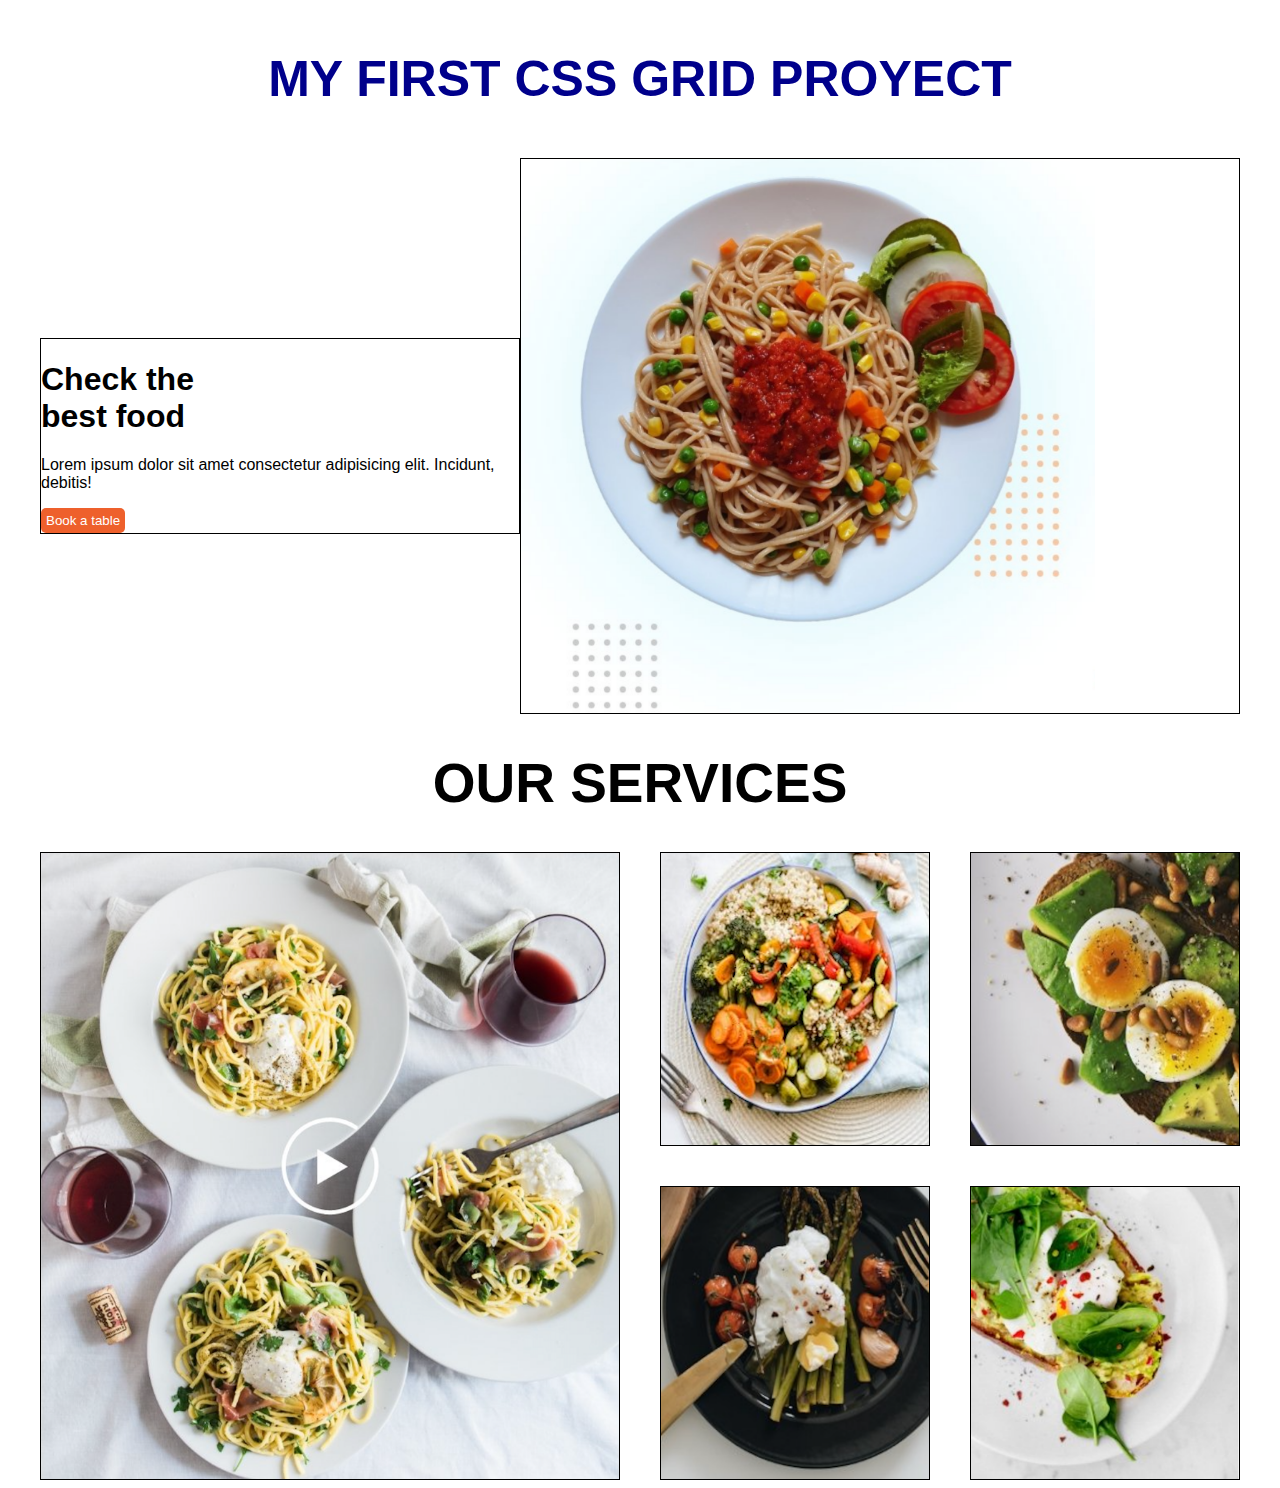
==== proyecto.html @ d35983df "agregando el primer proyecto CSS GRID" ====
<!DOCTYPE html5>
<html lang="en">
<head>
    <meta charset="UTF-8">
    <meta http-equiv="X-UA-Compatible" content="IE=edge">
    <meta name="viewport" content="width=device-width, initial-scale=1.0">
    <link rel="stylesheet" href="./proyecto.css">
    <title>CSS GRID PROJECT</title>
</head>
<body>
    <h1 class="title">MY FIRST CSS GRID PROYECT</h1>
    <main>
        <div class="hero">
            <div class="item-hero check">
                <h1>Check the <br> best food</h1>
                <p>Lorem ipsum dolor sit amet consectetur adipisicing elit. Incidunt, debitis!</p>
                <button>Book a table</button>
            </div> 
            <div class="item-hero"><img src="./img/hero.png" alt="plato-de-pasta"></div>
        </div>
        <div>
            <h1 class="services">OUR SERVICES</h1>
        </div>

        <div class="our-services">
            <div class="item-hero video">
                <img src="./img/video.png" alt="">
            </div> 
            <div class="item-hero"><img src="./img/dish1.png" alt="plato-de-pasta"></div>
            <div class="item-hero"><img src="./img/dish2.png" alt="plato-de-pasta"></div>
            <div class="item-hero"><img src="./img/dish3.png" alt="plato-de-pasta"></div>
            <div class="item-hero"><img src="./img/dish4.png" alt="plato-de-pasta"></div>
        </div>
    </main>
</body>
</html>
---- proyecto.css ----
* {
    font-family: -apple-system, BlinkMacSystemFont, 'Segoe UI', Roboto, Oxygen, Ubuntu, Cantarell, 'Open Sans', 'Helvetica Neue', sans-serif;
}

main {
    max-width: 1200px;
    margin: 0 auto;
}

.hero {
    display: grid;
    grid-template-columns: 2fr 3fr;
    place-content: center;
}

.item-hero {
    border: 1px solid black;
}

.hero img {
    object-fit: contain;
    width: 80%;
}

.check {
    align-self: center;
}

.services {
    text-align: center;
    font-size: 55px;
}

.hero button {
    padding: 5px;
    border: none;
    background-color: rgb(238, 96, 44);
    color: white;
    border-radius: 5px;
}

.our-services {
    display: grid;
    grid-template-columns: repeat(4, 1fr);
    grid-template-rows: repeat(2, 1fr);
    gap: 40px;
    grid-template-areas: 
    "video video dish1 dish2" 
    "video video dish3 dish4";
}

.title {
    text-align: center;
    margin: 50px;
    font-size: 50px;
    color: darkblue;
}

.our-services img {     
    width: 100%;
    height: 100%;
}

.our-services .video {
    grid-area: video;
}
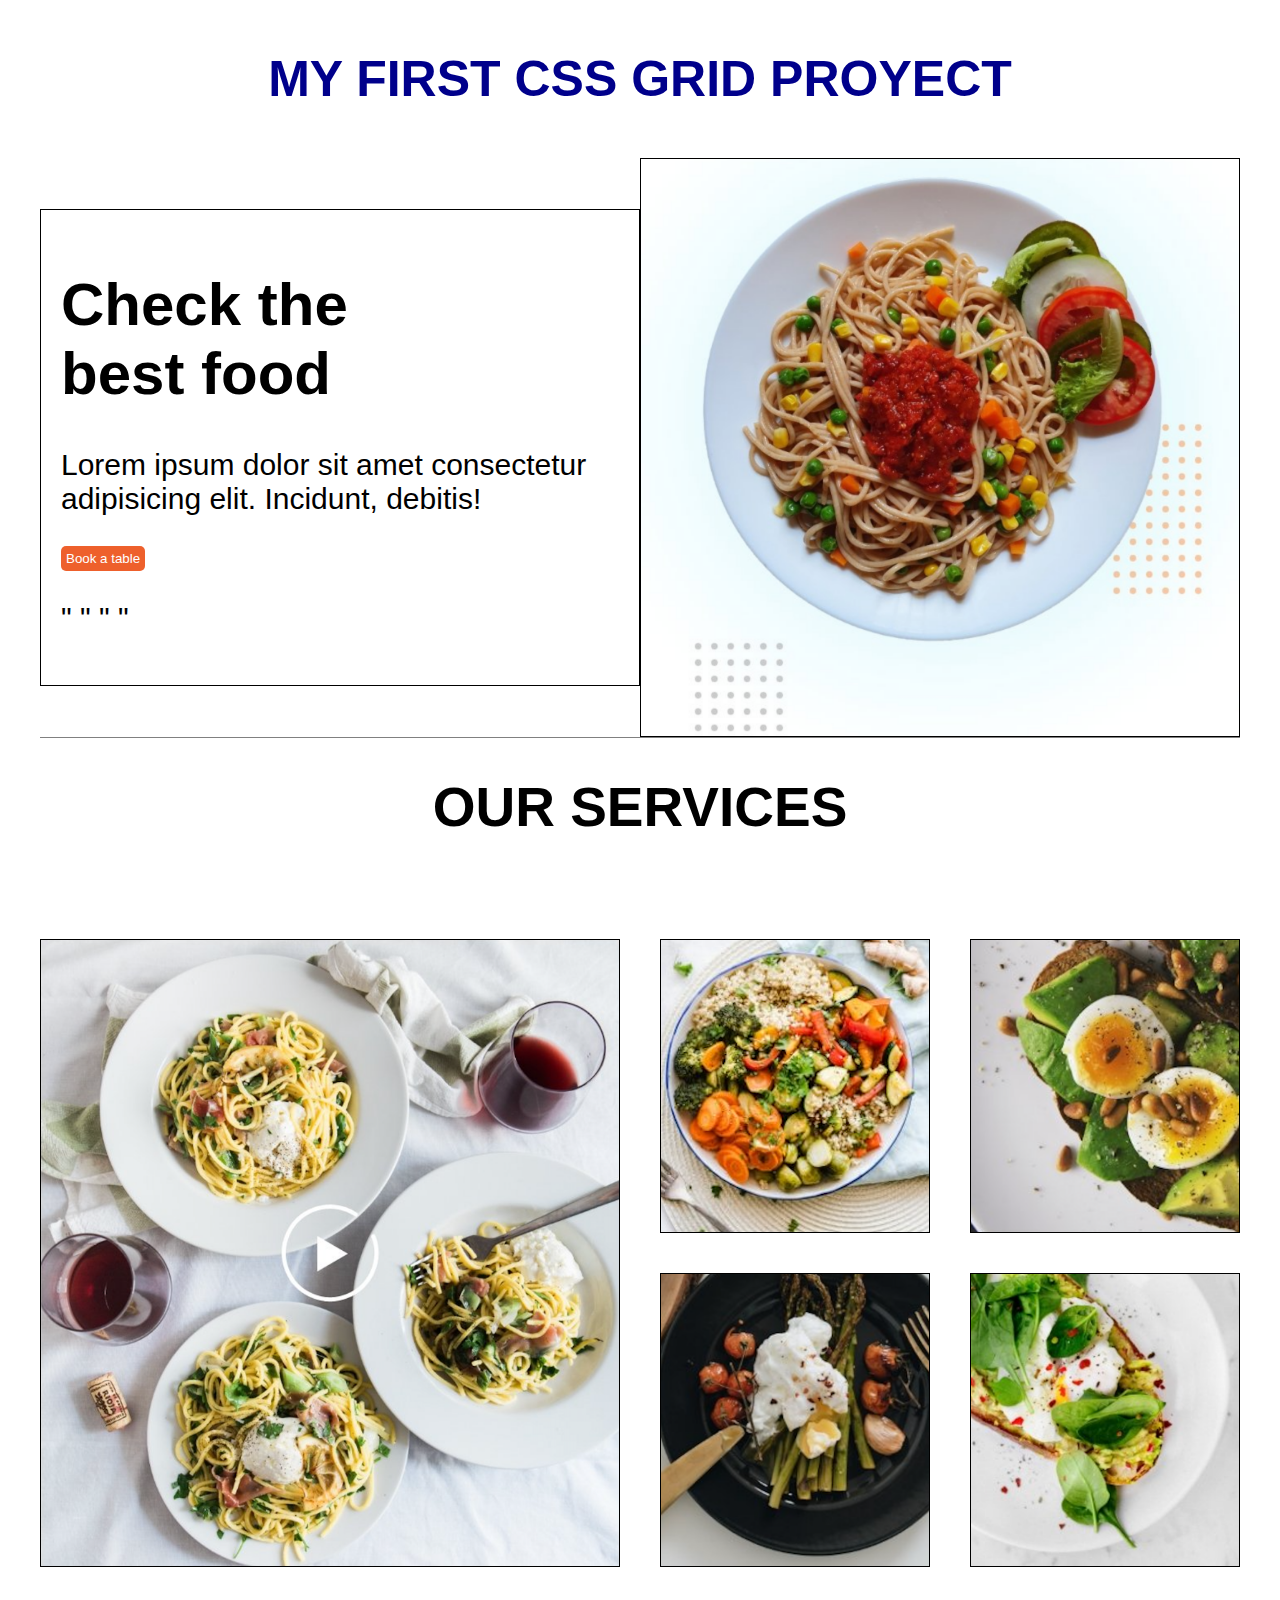
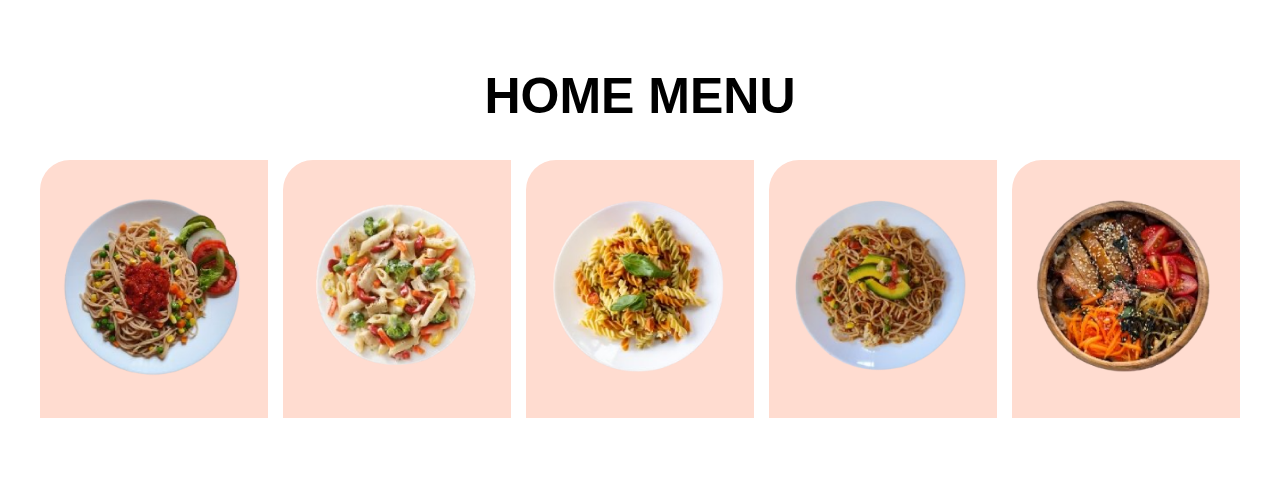
==== commit 7e449f1a: "termiando el proyecto final sin responsive" ====
--- a/proyecto.html
+++ b/proyecto.html
@@ -14,7 +14,8 @@
             <div class="item-hero check">
                 <h1>Check the <br> best food</h1>
                 <p>Lorem ipsum dolor sit amet consectetur adipisicing elit. Incidunt, debitis!</p>
-                <button>Book a table</button>
+                <button>Book a table</button> <br>
+                <p>" " " "</p>
             </div> 
             <div class="item-hero"><img src="./img/hero.png" alt="plato-de-pasta"></div>
         </div>
@@ -31,6 +32,19 @@
             <div class="item-hero"><img src="./img/dish3.png" alt="plato-de-pasta"></div>
             <div class="item-hero"><img src="./img/dish4.png" alt="plato-de-pasta"></div>
         </div>
+
+        <div>
+            <h1 class="menu">HOME MENU</h1>
+        </div>
+
+        <div class="home-menu">
+            <div class="home-item"><img src="./img/plate1.png" alt=""></div>
+            <div class="home-item"><img src="./img/plate2.png" alt=""></div>
+            <div class="home-item"><img src="./img/plate3.png" alt=""></div>
+            <div class="home-item"><img src="./img/plate4.png" alt=""></div>
+            <div class="home-item"><img src="./img/plate5.png" alt=""></div>
+        </div>
+
     </main>
 </body>
 </html>--- a/proyecto.css
+++ b/proyecto.css
@@ -9,8 +9,9 @@
 
 .hero {
     display: grid;
-    grid-template-columns: 2fr 3fr;
+    grid-template-columns: repeat(2, minmax(250px, 600px));
     place-content: center;
+    border-bottom: 1px solid gray;
 }
 
 .item-hero {
@@ -19,11 +20,13 @@
 
 .hero img {
     object-fit: contain;
-    width: 80%;
+    width: 100%;
 }
 
 .check {
     align-self: center;
+    font-size: 30px;
+    padding: 20px;
 }
 
 .services {
@@ -40,8 +43,9 @@
 }
 
 .our-services {
+    margin: 100px 0px;
     display: grid;
-    grid-template-columns: repeat(4, 1fr);
+    grid-template-columns: repeat(4, minmax(100px, 300px));
     grid-template-rows: repeat(2, 1fr);
     gap: 40px;
     grid-template-areas: 
@@ -59,8 +63,35 @@
 .our-services img {     
     width: 100%;
     height: 100%;
+    object-fit: cover;
 }
 
 .our-services .video {
     grid-area: video;
+}
+
+.menu {
+    text-align: center;
+    font-size: 50px;
+    margin: 50px 0px;
+}
+
+.home-menu {
+    display: grid;
+    grid-template-columns: repeat(5, minmax(100px, 300px));
+    gap: 15px;
+    margin-bottom: 100px;
+}
+
+.home-menu img {
+    width: 100%;
+    height: 100%;
+    object-fit: contain;
+}
+
+.home-item {
+    padding: 15px;
+    background-color: rgb(255, 220, 208);
+    place-self: center;
+    border-top-left-radius: 30px;
 }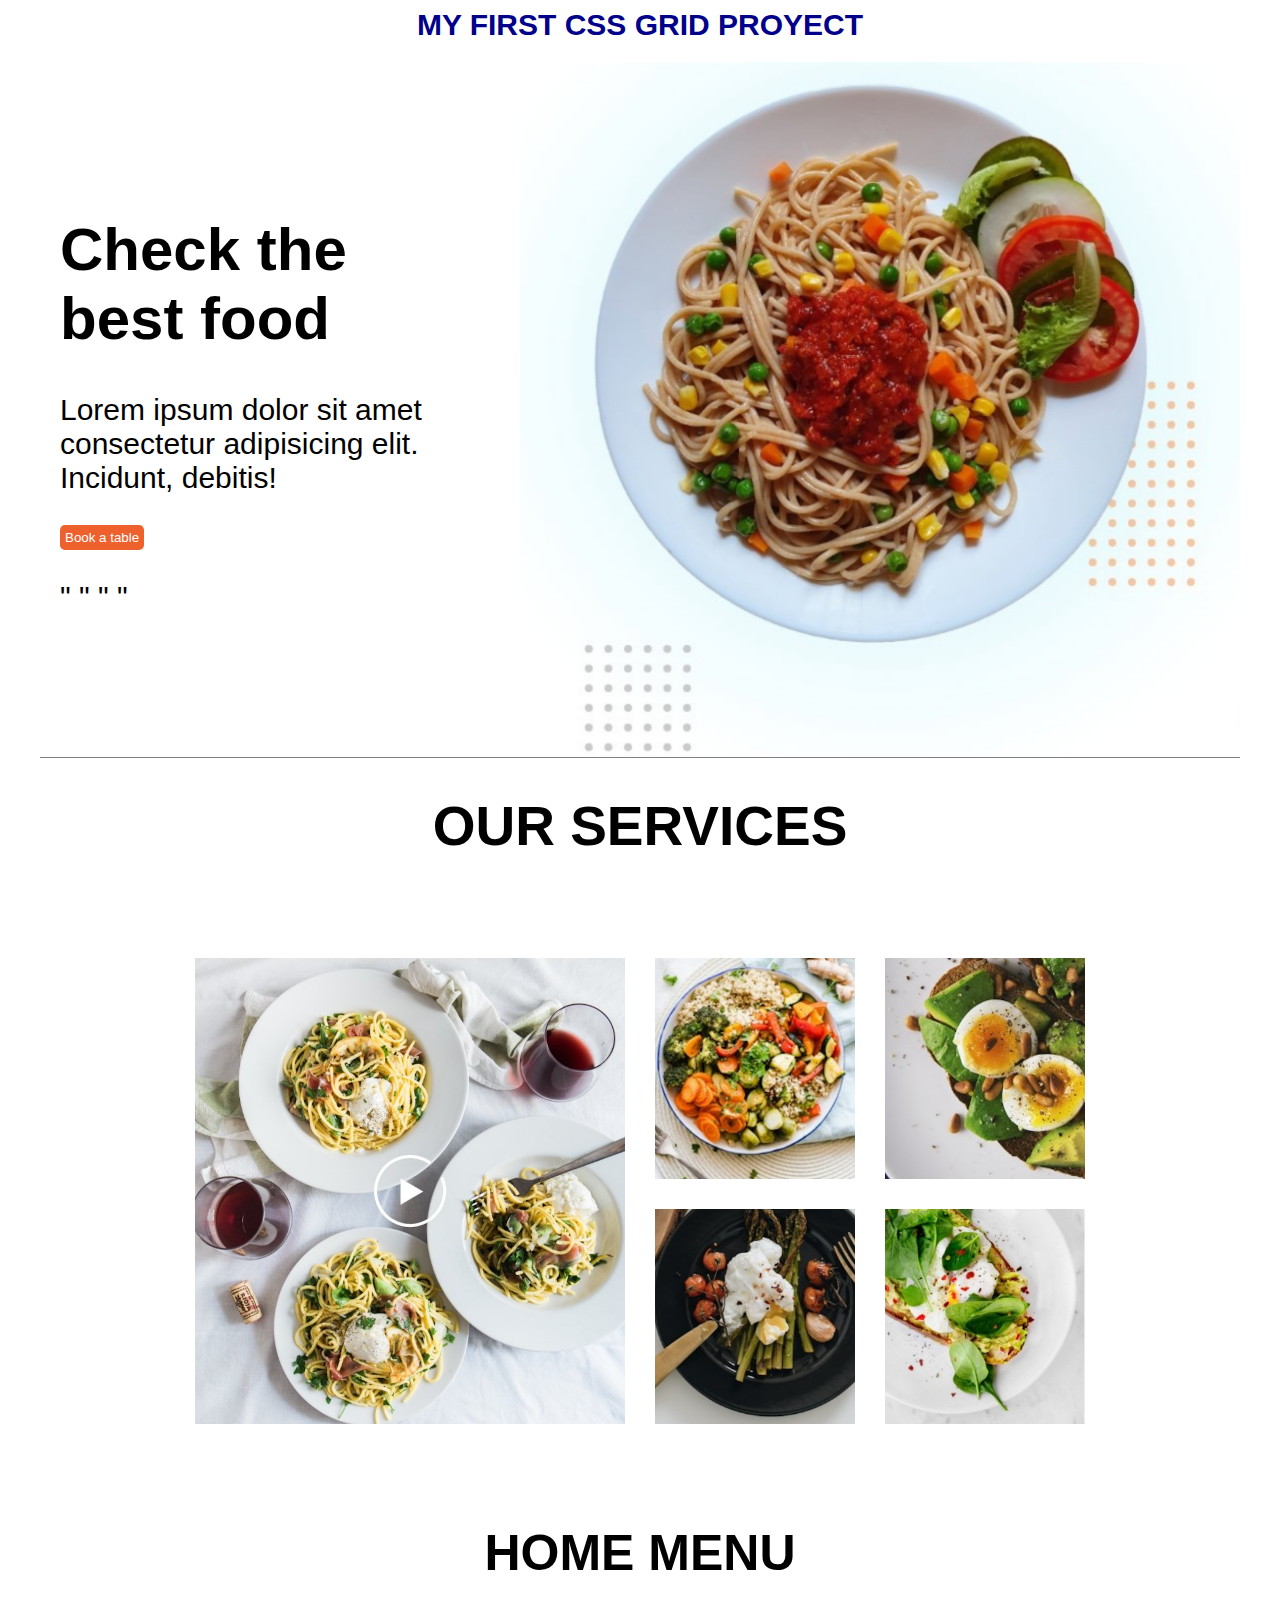
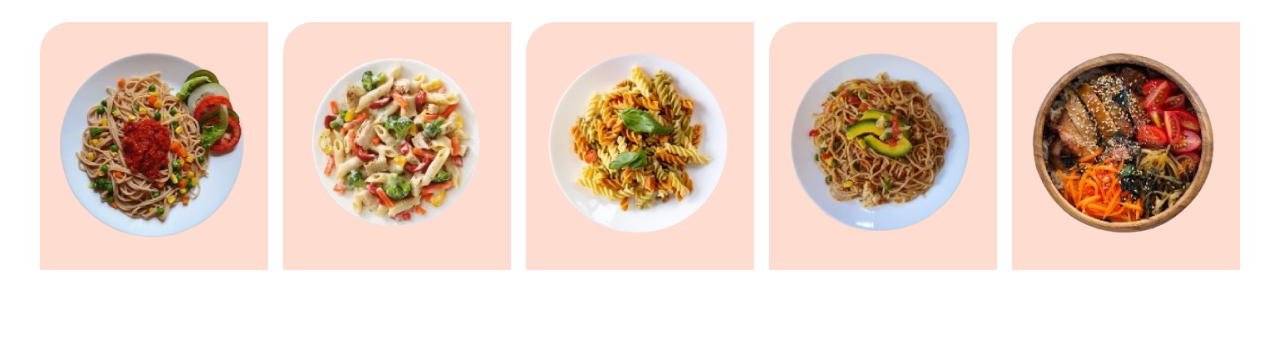
==== commit 0026ba07: "finalizando el proyecto ya con responsive" ====
--- a/proyecto.html
+++ b/proyecto.html
@@ -8,7 +8,10 @@
     <title>CSS GRID PROJECT</title>
 </head>
 <body>
-    <h1 class="title">MY FIRST CSS GRID PROYECT</h1>
+    <div class="title">
+        <h1 >MY FIRST CSS GRID PROYECT</h1>
+    </div>
+    
     <main>
         <div class="hero">
             <div class="item-hero check">
--- a/proyecto.css
+++ b/proyecto.css
@@ -9,14 +9,15 @@
 
 .hero {
     display: grid;
-    grid-template-columns: repeat(2, minmax(250px, 600px));
-    place-content: center;
+    grid-template-columns: minmax(300px, 2fr) minmax(300px, 3fr);
     border-bottom: 1px solid gray;
 }
 
-.item-hero {
+/* Descomentar para ver el borde de cada elemento de la grilla */
+
+/* .item-hero {
     border: 1px solid black;
-}
+} */
 
 .hero img {
     object-fit: contain;
@@ -45,9 +46,10 @@
 .our-services {
     margin: 100px 0px;
     display: grid;
-    grid-template-columns: repeat(4, minmax(100px, 300px));
-    grid-template-rows: repeat(2, 1fr);
-    gap: 40px;
+    grid-template-columns: repeat(4, minmax(70px, 200px));
+    grid-template-rows: 1fr;
+    gap: 30px;
+    place-content: center;
     grid-template-areas: 
     "video video dish1 dish2" 
     "video video dish3 dish4";
@@ -55,8 +57,7 @@
 
 .title {
     text-align: center;
-    margin: 50px;
-    font-size: 50px;
+    font-size: 15px;
     color: darkblue;
 }
 
@@ -77,8 +78,9 @@
 }
 
 .home-menu {
+    place-content: center;
     display: grid;
-    grid-template-columns: repeat(5, minmax(100px, 300px));
+    grid-template-columns: repeat(auto-fit, minmax(200px, 1fr));
     gap: 15px;
     margin-bottom: 100px;
 }
@@ -90,8 +92,27 @@
 }
 
 .home-item {
-    padding: 15px;
+    padding: 10px;
     background-color: rgb(255, 220, 208);
     place-self: center;
     border-top-left-radius: 30px;
+}
+
+@media screen and (max-width: 768px) {
+    .hero {
+        grid-template-columns: minmax(300px, 350px);
+        justify-content: center;
+    }
+
+    .hero img {
+        display: none;
+    }
+
+    .our-services {
+        gap: 5px;
+    }
+
+    .home-menu {
+        gap: 35px;
+    }
 }